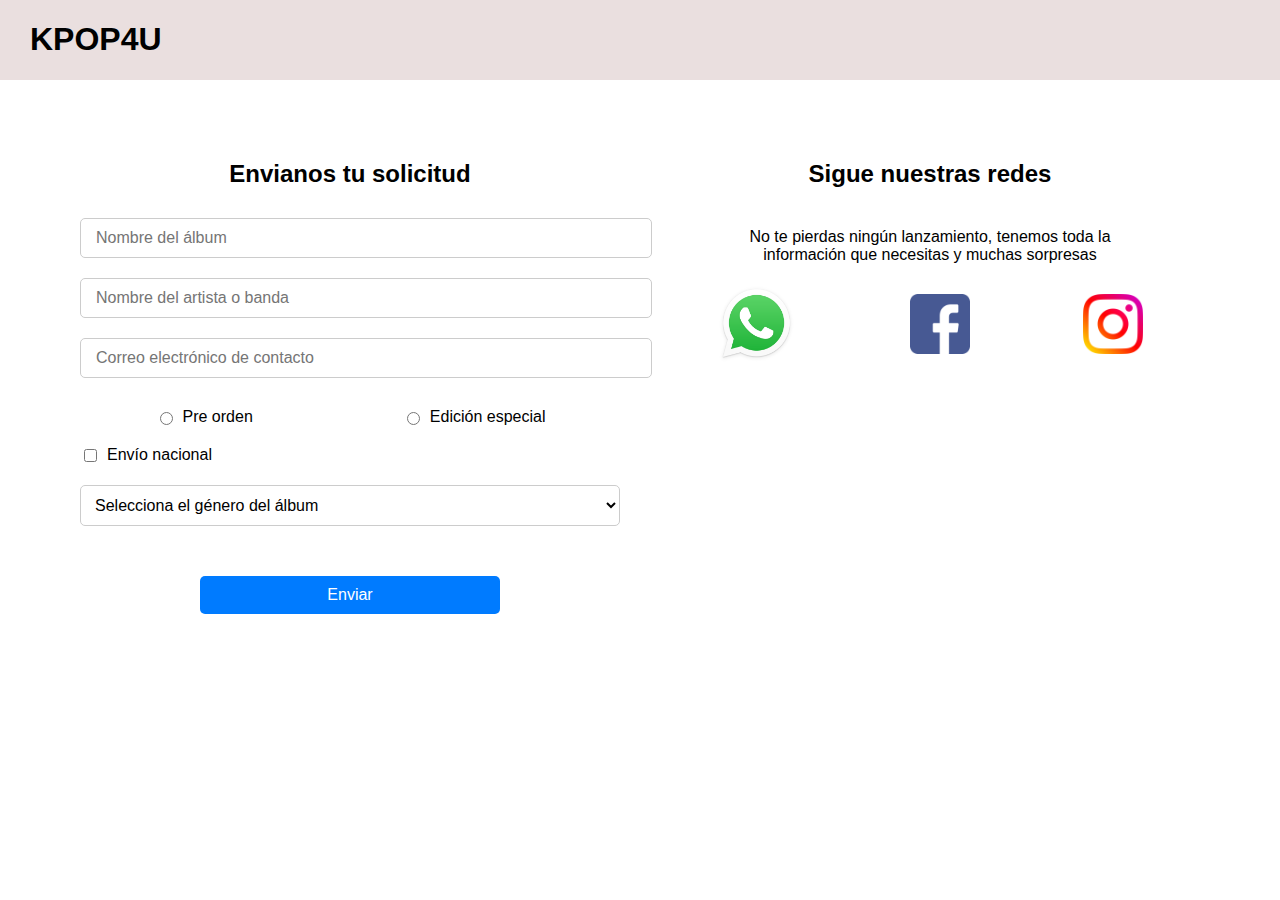
==== pages/contact.html @ 0d321f74 "contact page with form and social media" ====
<!DOCTYPE html>
<html lang="en">
  <head>
    <meta charset="UTF-8" />
    <meta name="viewport" content="width=device-width, initial-scale=1.0" />
    <title>Contact</title>
    <link rel="stylesheet" href="../styles/global.css" />
    <link rel="stylesheet" href="../styles/contact.css" />

    <link rel="icon" type="image/svg+xml" href="assets/svg/disc.svg" />
  </head>
  <body>
    <header class="header">
      <h1 class="title-header">KPOP4U</h1>
    </header>
    <div class="contact-container">
      <div class="section-contact">
        <div class="column">
          <h2>Envianos tu solicitud</h2>
          <form>
            <input
              type="text"
              class="minimal-input"
              placeholder="Nombre del álbum"
            />
            <input
              type="text"
              class="minimal-input"
              placeholder="Nombre del artista o banda"
            />
            <input
              type="email"
              class="minimal-input"
              placeholder="Correo electrónico de contacto"
            />

            <div class="radio-group">
              <label>
                <input
                  type="radio"
                  name="tipo"
                  value="pre-order"
                  class="minimal-radio"
                />
                Pre orden
              </label>
              <label>
                <input
                  type="radio"
                  name="tipo"
                  value="edicion-especial"
                  class="minimal-radio"
                />
                Edición especial
              </label>
            </div>

            <label>
              <input type="checkbox" class="minimal-checkbox" /> Envío nacional
            </label>

            <select class="minimal-select">
              <option value="" disabled selected>
                Selecciona el género del álbum
              </option>
              <option value="rock">Rock</option>
              <option value="pop">Pop</option>
              <option value="jazz">Jazz</option>
              <option value="clasica">Clásica</option>
              <option value="hip-hop">Hip-hop</option>
            </select>

            <div
              style="
                width: 100%;
                display: flex;
                justify-content: center;
                margin-top: 30px;
              "
            >
              <button type="submit" class="minimal-button">Enviar</button>
            </div>
          </form>
        </div>
        <div class="column">
          <h2>Sigue nuestras redes</h2>
          <p style="text-align: center; margin: 20px 60px">
            No te pierdas ningún lanzamiento, tenemos toda la información que
            necesitas y muchas sorpresas
          </p>
          <div class="box-icons">
            <a
              href="https://wa.me/5583168743"
              target="_blank"
              class="whatsapp-button"
            >
              <img
                style="height: 80px"
                class="icon"
                src="../assets/jpg/whats-icon.png"
                alt="whts"
              />
            </a>
            <a
              href="https://www.facebook.com/btspop2"
              target="_blank"
              class="whatsapp-button"
            >
              <img
                class="icon"
                style="height: 60px"
                src="../assets/jpg/face-icon.png"
                alt="face"
              />
            </a>
            <a
              href="https://www.instagram.com/kpop.eventsmx/"
              target="_blank"
              class="whatsapp-button"
            >
              <img
                class="icon"
                style="height: 60px"
                src="../assets/jpg/insta-icon.png"
                alt="face"
              />
            </a>
          </div>
        </div>
      </div>
    </div>
  </body>
</html>
---- styles/global.css ----
body {
  font-family: "Roboto", sans-serif;
  margin: 0;
  height: 100vh;
}

.styled-button {
  background-color: #589feb;
  border: none;
  color: white;
  padding: 15px 32px;
  text-align: center;
  text-decoration: none;
  display: inline-block;
  font-size: 16px;
  margin: 4px 2px;
  cursor: pointer;
  border-radius: 12px;
  transition: background-color 0.3s ease;
}

.styled-button:hover {
  background-color: #0056b3;
}

.styled-button:active {
  background-color: #004080;
  transform: scale(0.98);
}

header {
  background-color: #eadfdf;
  width: 100%;
  position: fixed;
  z-index: 1;
}

.title-header {
  padding-left: 30px;
}
---- styles/contact.css ----
.contact-container {
  padding-top: 120px;
  padding-left: 60px;
  padding-right: 60px;
}

.section-contact {
  display: grid;
  gap: 40px;
  width: 100%;
  max-width: 1900px;
  padding: 20px;
  height: 80vh;
  box-sizing: border-box;
  grid-template-columns: repeat(2, 1fr);
}

.column {
  display: flex;
  flex-direction: column;
  align-items: center;
}

.box-icons {
  display: flex;
  align-items: center;
  width: 100%;
  justify-content: space-around;
}

.icon {
  cursor: pointer;
}

.minimal-input {
  width: 100%;
  max-width: 600px;
  padding: 10px 15px;
  margin: 10px 0;
  border: 1px solid #ccc;
  border-radius: 5px;
  font-size: 16px;
  background-color: #fff;
  transition: border-color 0.3s, box-shadow 0.3s;
}

.minimal-select {
  width: 100%;
  max-width: 900px;
  padding: 10px 10px;
  margin: 10px 0;
  border: 1px solid #ccc;
  border-radius: 5px;
  font-size: 16px;
  background-color: #fff;
  transition: border-color 0.3s, box-shadow 0.3s;
}
.minimal-select:focus {
  border-color: #007bff;
  box-shadow: 0 0 5px rgba(0, 123, 255, 0.5);
  outline: none;
}
.minimal-input:focus {
  border-color: #007bff;
  box-shadow: 0 0 5px rgba(0, 123, 255, 0.5);
  outline: none;
}

.minimal-button {
  width: 100%;
  max-width: 300px;
  padding: 10px 15px;
  margin: 10px 0;
  border: none;
  border-radius: 5px;
  font-size: 16px;
  color: white;
  background-color: #007bff;
  cursor: pointer;
  transition: background-color 0.3s, transform 0.3s;
}

.minimal-button:hover {
  background-color: #0056b3;
}

.minimal-button:active {
  background-color: #004080;
  transform: scale(0.98);
}

.radio-group {
  display: flex;
  justify-content: space-around;
  width: 100%;
  margin: 10px 0;
}

.minimal-radio,
.minimal-checkbox {
  margin-right: 10px;
}

label {
  display: flex;
  align-items: center;
  margin: 10px 0;
  font-size: 16px;
}

@media (max-width: 950px) {
}

@media (max-width: 700px) {
  .section-contact {
    display: grid;
    gap: 40px;
    width: 100%;
    max-width: 1900px;
    padding: 20px;
    min-height: 80vh;
    box-sizing: border-box;
    grid-template-columns: repeat(1, 1fr);
  }

  .minimal-input {
    width: 90%;
    /* max-width: 300px; */
    padding: 10px 15px;
    margin: 10px 0;
    border: 1px solid #ccc;
    border-radius: 5px;
    font-size: 16px;
    background-color: #fff;
    transition: border-color 0.3s, box-shadow 0.3s;
  }

  .minimal-select {
    width: 95%;
    /* max-width: 300px; */
    padding: 10px 10px;
    margin: 10px 0;
    border: 1px solid #ccc;
    border-radius: 5px;
    font-size: 16px;
    background-color: #fff;
    transition: border-color 0.3s, box-shadow 0.3s;
  }
}

@media (max-width: 480px) {
  .contact-container {
    padding-top: 120px;
    padding-left: 10px;
    padding-right: 10px;
  }
}
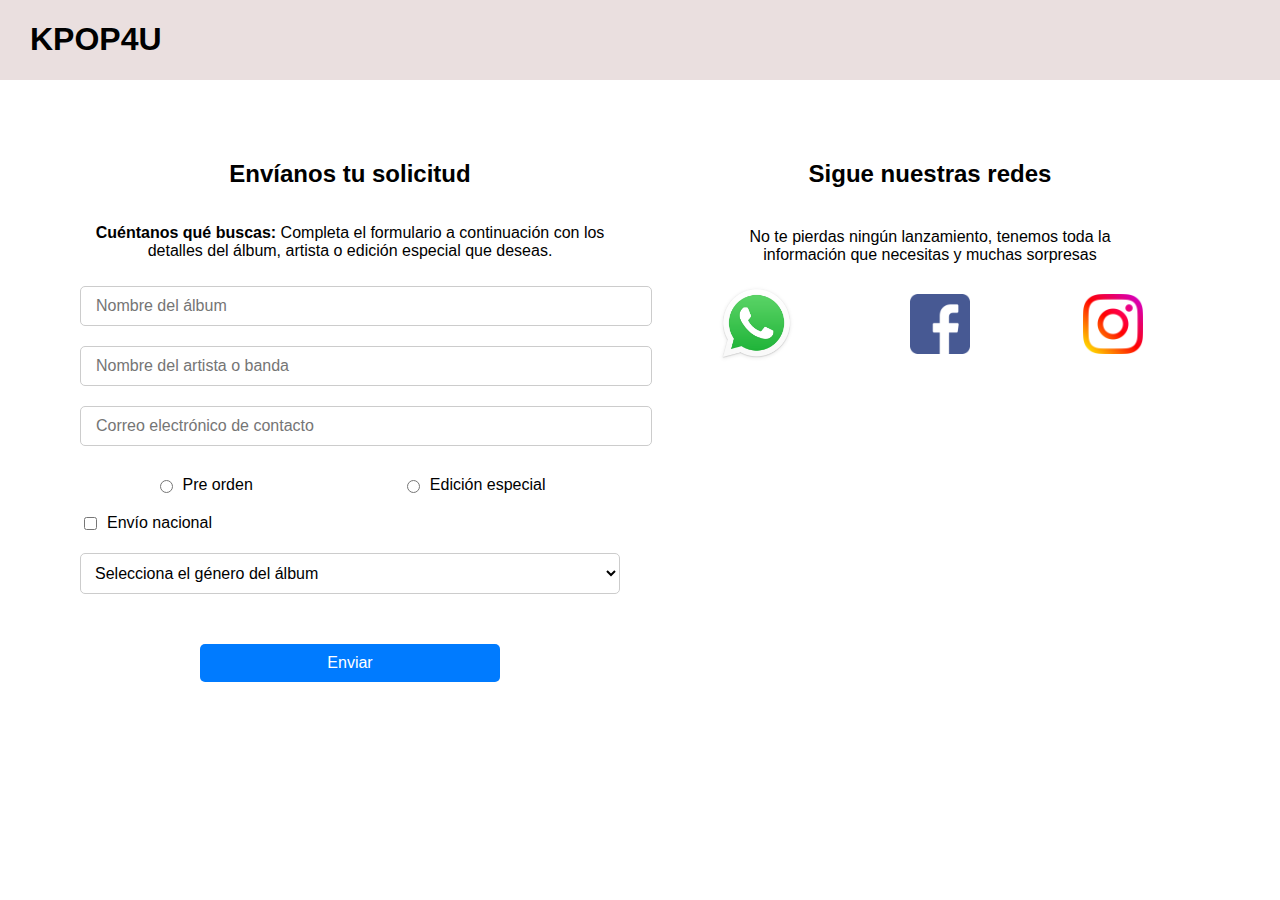
==== commit 76ede019: "contact section in home" ====
--- a/pages/contact.html
+++ b/pages/contact.html
@@ -16,7 +16,11 @@
     <div class="contact-container">
       <div class="section-contact">
         <div class="column">
-          <h2>Envianos tu solicitud</h2>
+          <h2>Envíanos tu solicitud</h2>
+          <p style="text-align: center">
+            <b>Cuéntanos qué buscas:</b> Completa el formulario a continuación
+            con los detalles del álbum, artista o edición especial que deseas.
+          </p>
           <form>
             <input
               type="text"
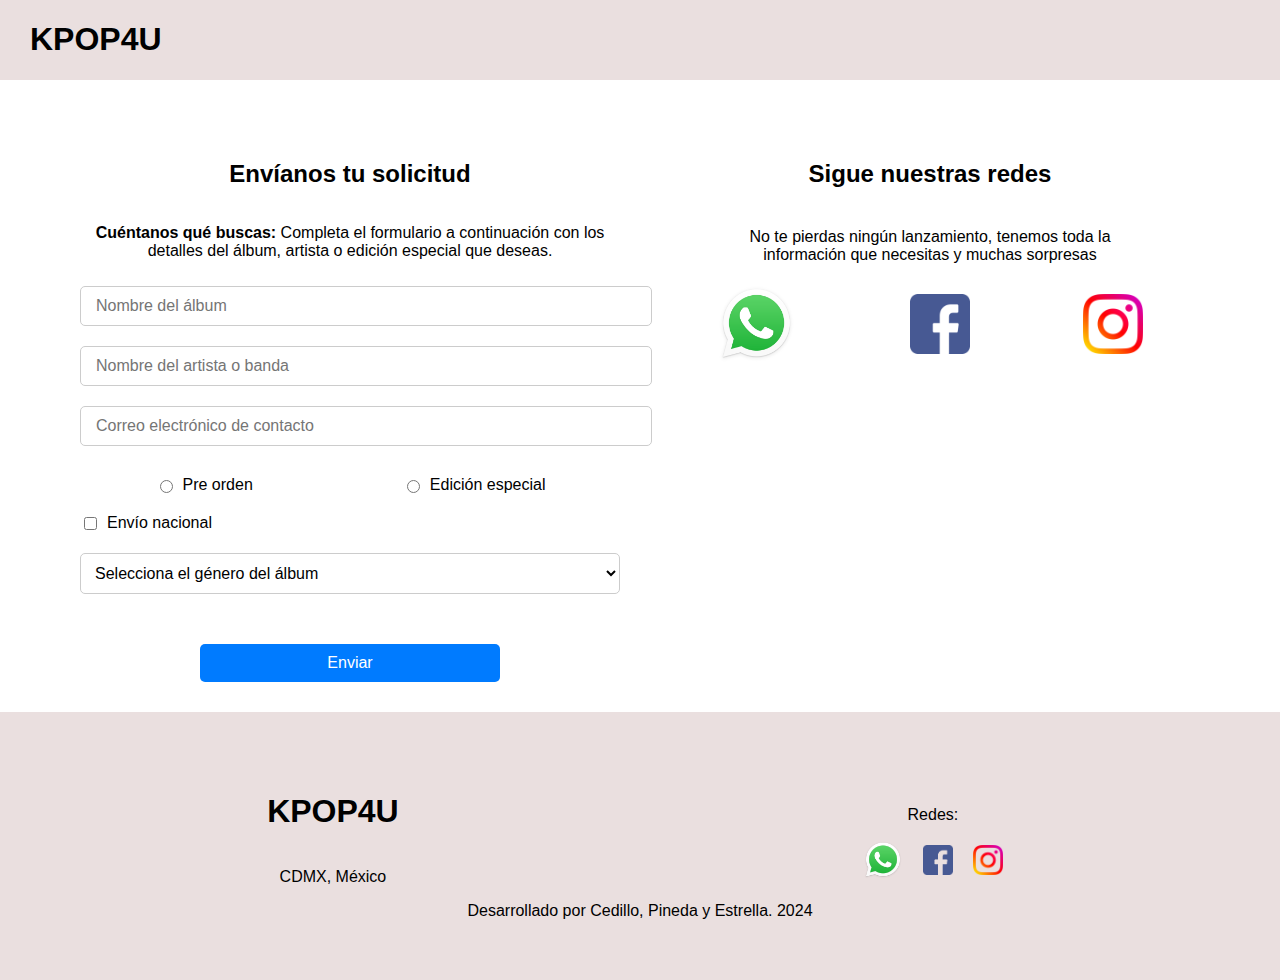
==== commit aa7c0ff9: "header in pages" ====
--- a/pages/contact.html
+++ b/pages/contact.html
@@ -133,5 +133,63 @@
         </div>
       </div>
     </div>
+    <footer>
+      <div
+        style="
+          display: flex;
+          align-items: center;
+          justify-content: space-around;
+        "
+      >
+        <div style="display: flex; flex-direction: column; align-items: center">
+          <h1>KPOP4U</h1>
+          <p>CDMX, México</p>
+        </div>
+        <div>
+          <p style="text-align: center">Redes:</p>
+          <div style="display: flex; align-items: center">
+            <a
+              href="https://wa.me/5583168743"
+              target="_blank"
+              class="whatsapp-button"
+            >
+              <img
+                style="height: 40px; margin: 0px 10px"
+                class="icon"
+                src="../assets/jpg/whats-icon.png"
+                alt="whts"
+              />
+            </a>
+            <a
+              href="https://www.facebook.com/btspop2"
+              target="_blank"
+              class="whatsapp-button"
+            >
+              <img
+                class="icon"
+                style="height: 30px; margin: 0px 10px"
+                src="../assets/jpg/face-icon.png"
+                alt="face"
+              />
+            </a>
+            <a
+              href="https://www.instagram.com/kpop.eventsmx/"
+              target="_blank"
+              class="whatsapp-button"
+            >
+              <img
+                class="icon"
+                style="height: 30px; margin: 0px 10px"
+                src="../assets/jpg/insta-icon.png"
+                alt="face"
+              />
+            </a>
+          </div>
+        </div>
+      </div>
+      <div style="display: flex; justify-content: center">
+        Desarrollado por Cedillo, Pineda y Estrella. 2024
+      </div>
+    </footer>
   </body>
 </html>
--- a/styles/global.css
+++ b/styles/global.css
@@ -2,6 +2,10 @@
   font-family: "Roboto", sans-serif;
   margin: 0;
   height: 100vh;
+}
+
+main {
+  min-height: 100%;
 }
 
 .styled-button {
@@ -38,3 +42,8 @@
 .title-header {
   padding-left: 30px;
 }
+
+footer {
+  padding: 60px 40px;
+  background-color: #eadfdf;
+}
--- a/styles/contact.css
+++ b/styles/contact.css
@@ -10,7 +10,7 @@
   width: 100%;
   max-width: 1900px;
   padding: 20px;
-  height: 80vh;
+  /* height: 80vh; */
   box-sizing: border-box;
   grid-template-columns: repeat(2, 1fr);
 }
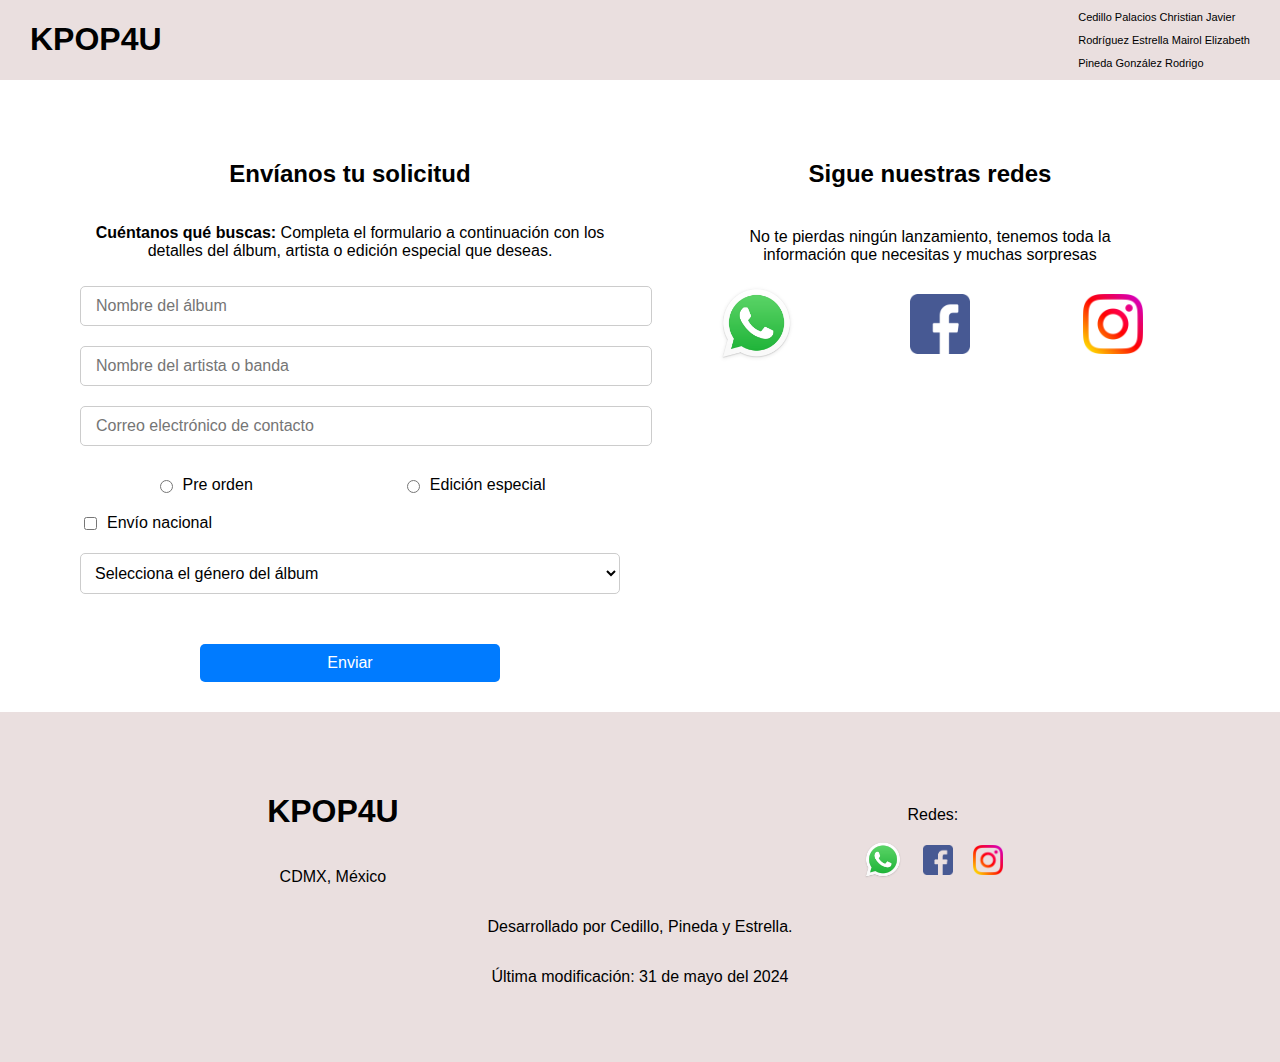
==== commit 504bb43a: "last details" ====
--- a/pages/contact.html
+++ b/pages/contact.html
@@ -11,7 +11,16 @@
   </head>
   <body>
     <header class="header">
-      <h1 class="title-header">KPOP4U</h1>
+      <a href="../index.html" style="text-decoration: none; color: black">
+        <h1 class="title-header">KPOP4U</h1>
+      </a>
+      
+      <div style="padding-right: 30px">
+          <p style="font-size: 11px">Cedillo Palacios Christian Javier</p>
+          <p style="font-size: 11px">Rodríguez Estrella Mairol Elizabeth</p>
+          <p style="font-size: 11px">Pineda González Rodrigo</p>
+        </div>
+      </header>
     </header>
     <div class="contact-container">
       <div class="section-contact">
@@ -21,30 +30,36 @@
             <b>Cuéntanos qué buscas:</b> Completa el formulario a continuación
             con los detalles del álbum, artista o edición especial que deseas.
           </p>
-          <form>
+          <form id="contactForm" method="POST">
             <input
               type="text"
               class="minimal-input"
+              name="nombre_album"
               placeholder="Nombre del álbum"
+              required
             />
             <input
               type="text"
               class="minimal-input"
+              name="nombre_artista"
               placeholder="Nombre del artista o banda"
+              required
             />
             <input
               type="email"
               class="minimal-input"
+              name="correo_electronico"
               placeholder="Correo electrónico de contacto"
+              required
             />
-
             <div class="radio-group">
               <label>
                 <input
                   type="radio"
                   name="tipo"
-                  value="pre-order"
+                  value="pre_orden"
                   class="minimal-radio"
+                  required
                 />
                 Pre orden
               </label>
@@ -52,18 +67,22 @@
                 <input
                   type="radio"
                   name="tipo"
-                  value="edicion-especial"
+                  value="edicion_especial"
                   class="minimal-radio"
+                  required
                 />
                 Edición especial
               </label>
             </div>
-
             <label>
-              <input type="checkbox" class="minimal-checkbox" /> Envío nacional
+              <input
+                type="checkbox"
+                class="minimal-checkbox"
+                name="envio_nacional"
+              />
+              Envío nacional
             </label>
-
-            <select class="minimal-select">
+            <select class="minimal-select" name="genero_album" required>
               <option value="" disabled selected>
                 Selecciona el género del álbum
               </option>
@@ -73,7 +92,6 @@
               <option value="clasica">Clásica</option>
               <option value="hip-hop">Hip-hop</option>
             </select>
-
             <div
               style="
                 width: 100%;
@@ -187,9 +205,32 @@
           </div>
         </div>
       </div>
-      <div style="display: flex; justify-content: center">
-        Desarrollado por Cedillo, Pineda y Estrella. 2024
+      <div style="display: flex; flex-direction: column; align-items: center; justify-content: center">
+       <p> Desarrollado por Cedillo, Pineda y Estrella.</p>
+       <p>Última modificación: 31 de mayo del 2024</p>
       </div>
     </footer>
+    <script>
+      document
+        .getElementById("contactForm")
+        .addEventListener("submit", function (event) {
+          event.preventDefault(); // Previene la recarga de la página
+          var formData = new FormData(this); // Captura los datos del formulario
+
+          // Realiza la solicitud AJAX
+          fetch("../scripts/pedidos.php", {
+            method: "POST",
+            body: formData,
+          })
+            .then((response) => response.text()) // Convierte la respuesta a texto
+            .then((html) => {
+              // Mostrar mensaje
+              alert(html); // Muestra la respuesta del servidor en un alerta
+            })
+            .catch((error) =>
+              console.error("Error en la solicitud AJAX:", error)
+            );
+        });
+    </script>
   </body>
 </html>
--- a/styles/global.css
+++ b/styles/global.css
@@ -37,10 +37,17 @@
   width: 100%;
   position: fixed;
   z-index: 1;
+  display: flex;
+  justify-content: space-between;
 }
 
 .title-header {
   padding-left: 30px;
+  text-decoration: none;
+}
+
+.title-header:hover {
+  cursor: pointer;
 }
 
 footer {
--- a/styles/contact.css
+++ b/styles/contact.css
@@ -10,7 +10,6 @@
   width: 100%;
   max-width: 1900px;
   padding: 20px;
-  /* height: 80vh; */
   box-sizing: border-box;
   grid-template-columns: repeat(2, 1fr);
 }
